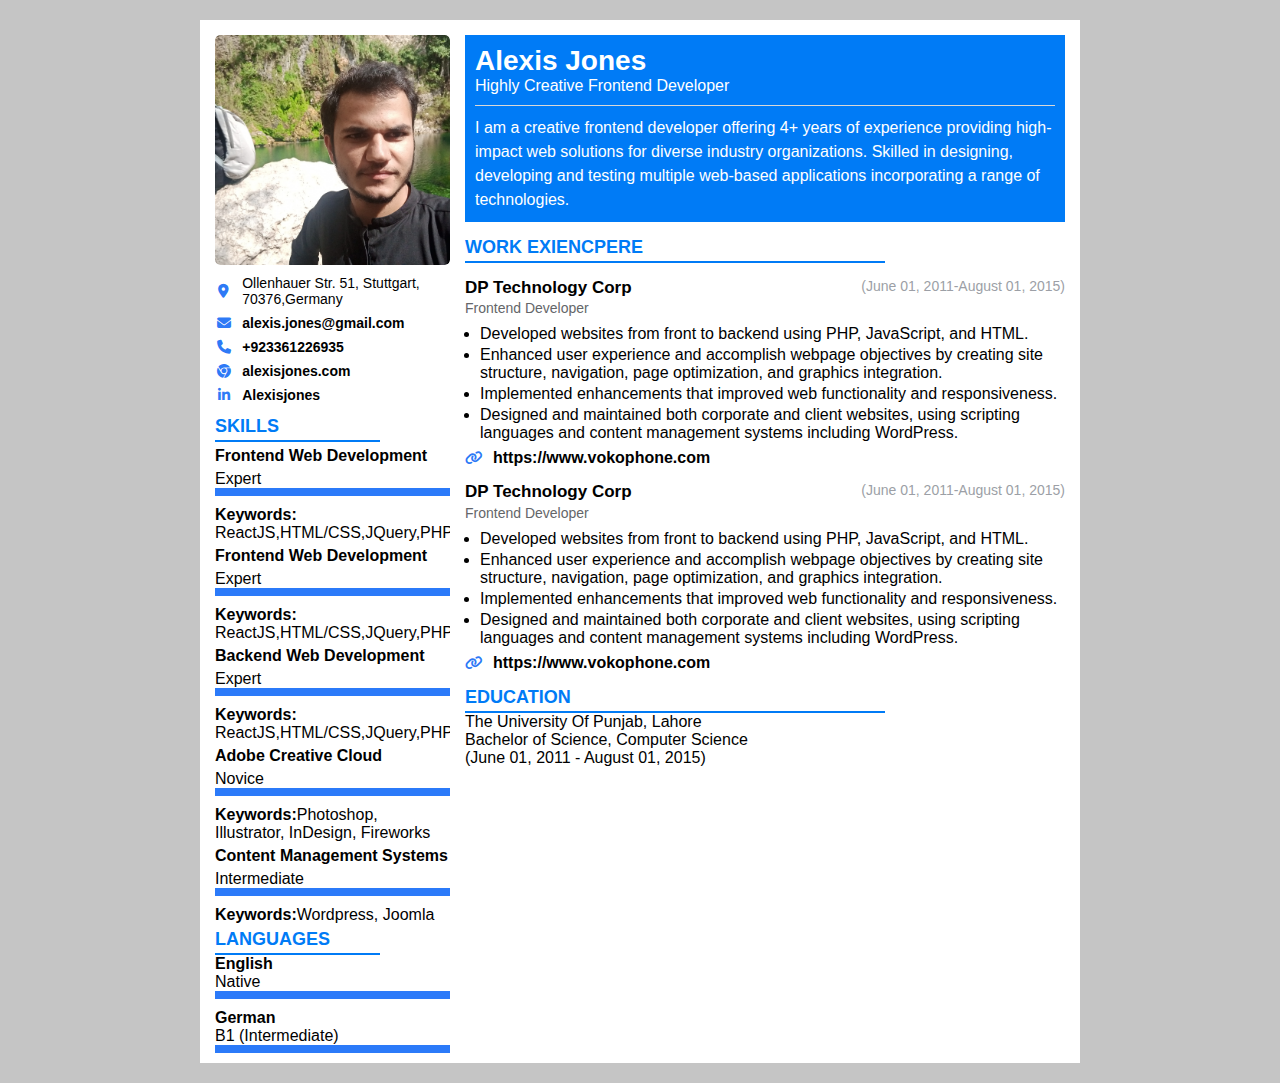
==== 1697217372788_index.html @ 640dd83c "new version added" ====
<!DOCTYPE html>
<html lang="en">

<head>
    <meta charset="UTF-8">
    <meta name="viewport" content="width=device-width, initial-scale=1.0">
    <title>Pikachu</title>
    <link rel="stylesheet" href="1697217371574_style.css">
    <link rel="stylesheet" href="https://cdnjs.cloudflare.com/ajax/libs/font-awesome/6.4.2/css/all.min.css" />

</head>

<body>
    <div class="pikachu-resume-cotainer">
        <!-- pikachu-resume-left -->
        <div class="pikachu-resume-left">
            <div class="pikachu-profile-img">
                <img src="profile.jpg" alt="">
            </div>
            <ul class="pikachu-user-profile">
                <li>
                    <i class="fa-solid fa-location-dot"></i>
                    <p>Ollenhauer Str. 51, Stuttgart, 70376,Germany</p>
                </li>
                <li>
                    <i class="fa-solid fa-envelope"></i>
                    <p>alexis.jones@gmail.com</p>
                </li>
                <li>
                    <i class="fa-solid fa-phone"></i>
                    <p>+923361226935</p>
                </li>
                <li>
                    <i class="fa-brands fa-chrome"></i>
                    <p>alexisjones.com</p>
                </li>
                <li>
                    <i class="fa-brands fa-linkedin-in"></i>
                    <p>Alexisjones</p>
                </li>
            </ul>

            <!-- skills -->
            <div class="pikachu-skills-container">
                <div class="pikachu-heading">Skills</div>
                <div class="pikachu-heading-underline"></div>
                <div class="pikachu-skills">

                    <!-- skill item 1 -->
                    <div class="pikachu-skill">
                        <div class="pikachu-skill-name"><b>Frontend Web Development</b></div>
                        <div class="pikachu-skill-level">
                            <p>Expert</p>
                            <div class="pikachu-skill-indicator"></div>
                        </div>
                        <div class="pikachu-skill-keywords">
                            <b>Keywords:</b> ReactJS,HTML/CSS,JQuery,PHP
                        </div>
                    </div>

                    <!-- skill item 2 -->
                    <div class="pikachu-skill">
                        <div class="pikachu-skill-name"><b>Frontend Web Development</b></div>
                        <div class="pikachu-skill-level">
                            <p>Expert</p>
                            <div class="pikachu-skill-indicator"></div>
                        </div>
                        <div class="pikachu-skill-keywords">
                            <b>Keywords:</b> ReactJS,HTML/CSS,JQuery,PHP
                        </div>
                    </div>

                    <!-- skill item 3 -->
                    <div class="pikachu-skill">
                        <div class="pikachu-skill-name"><b>Backend Web Development</b></div>
                        <div class="pikachu-skill-level">
                            <p>Expert</p>
                            <div class="pikachu-skill-indicator"></div>
                        </div>
                        <div class="pikachu-skill-keywords">
                            <b>Keywords:</b> ReactJS,HTML/CSS,JQuery,PHP
                        </div>
                    </div>
                    <!-- skill item 4 -->
                    <div class="pikachu-skill">
                        <div class="pikachu-skill-name"><b>Adobe Creative Cloud</b></div>
                        <div class="pikachu-skill-level">
                            <p>Novice</p>
                            <div class="pikachu-skill-indicator"></div>
                        </div>
                        <div class="pikachu-skill-keywords">
                            <b>Keywords:</b>Photoshop, Illustrator, InDesign, Fireworks
                        </div>
                    </div>
                    <!-- skill item 5 -->
                    <div class="pikachu-skill">
                        <div class="pikachu-skill-name"><b>Content Management Systems</b></div>
                        <div class="pikachu-skill-level">
                            <p>Intermediate</p>
                            <div class="pikachu-skill-indicator"></div>
                        </div>
                        <div class="pikachu-skill-keywords">
                            <b>Keywords:</b>Wordpress, Joomla
                        </div>
                    </div>

                </div>
            </div>

            <!-- languages -->
            <div class="pikachu-languages-container">
                <div class="pikachu-heading">Languages</div>
                <div class="pikachu-heading-underline"></div>
                <div class="pikachu-languages">

                    <!-- language item 1 -->
                    <div class="pikachu-languages">
                        <div class="pikachu-languages-name"><b>English</b></div>
                        <div class="pikachu-languages-level">
                            <p>Native</p>
                            <div class="pikachu-skill-indicator"></div>
                        </div>
                    </div>

                    <!-- language item 2 -->
                    <div class="pikachu-languages">
                        <div class="pikachu-languages-name"><b>German</b></div>
                        <div class="pikachu-languages-level">
                            <p>B1 (Intermediate)</p>
                            <div class="pikachu-skill-indicator"></div>
                        </div>
                    </div>

                </div>
            </div>



        </div>
        <!-- pikachu-resume-right  -->
        <div class="pikachu-resume-right">
            <div class="pikachu-profile-about">
                <div class="pikachu-about-top">
                    <div class="pikachu-profile-name">Alexis Jones</div>
                    <div class="pikachu-profile-profession">
                        Highly Creative Frontend Developer
                    </div>
                </div>
                <p class="pikachu-profile-intro">
                    I am a creative frontend developer offering 4+ years of experience providing high-impact web
                    solutions for diverse industry organizations. Skilled in designing, developing and testing multiple
                    web-based applications incorporating a range of technologies.
                </p>
            </div>

            <!-- work experience - start -->
            <div class="pikachu-work-experiences-container">
                <div class="pikachu-heading">
                    WORK EXIENCPERE
                </div>
                <div class="pikachu-work-experiences">
                    <!-- experience - item -->
                    <div class="pikachu_work_experience">
                        <div class="pikachu_work_experience_binfo">
                            <div class="pikachu_work_exp_binfo-left">
                                <div class="pikachu_work_experience_company">DP Technology Corp</div>
                                <div class="pikachu_work_experience_position">
                                    Frontend Developer
                                </div>
                            </div>
                            <div class="pikachu_dp_technology_date">(June 01, 2011-August 01, 2015) </div>
                        </div>

                        <ul class="pikachu_work_experience_highlights">
                            <li>Developed websites from front to backend using PHP, JavaScript, and HTML.</li>
                            <li>Enhanced user experience and accomplish webpage objectives by creating site structure,
                                navigation, page optimization, and graphics integration.</li>
                            <li>Implemented enhancements that improved web functionality and responsiveness.</li>
                            <li> Designed and maintained both corporate and client websites, using
                                scripting languages and content management systems including
                                WordPress.</li>
                        </ul>
                        <div class="pikachu_Web_url">
                            <i class="fa-solid fa-link"></i>
                            <a href="#">
                                https://www.vokophone.com
                            </a>
                        </div>
                    </div>
                    <!-- experience - item -->

                     <!-- experience - item -->
                     <div class="pikachu_work_experience">
                        <div class="pikachu_work_experience_binfo">
                            <div class="pikachu_work_exp_binfo-left">
                                <div class="pikachu_work_experience_company">DP Technology Corp</div>
                                <div class="pikachu_work_experience_position">
                                    Frontend Developer
                                </div>
                            </div>
                            <div class="pikachu_dp_technology_date">(June 01, 2011-August 01, 2015) </div>
                        </div>
                        
                        <ul class="pikachu_work_experience_highlights">
                            <li>Developed websites from front to backend using PHP, JavaScript, and HTML.</li>
                            <li>Enhanced user experience and accomplish webpage objectives by creating site structure,
                                navigation, page optimization, and graphics integration.</li>
                            <li>Implemented enhancements that improved web functionality and responsiveness.</li>
                            <li> Designed and maintained both corporate and client websites, using
                                scripting languages and content management systems including
                                WordPress.</li>
                        </ul>
                        <div class="pikachu_Web_url">
                            <i class="fa-solid fa-link"></i>
                            <a href="#">
                                https://www.vokophone.com
                            </a>
                        </div>
                    </div>
                    <!-- experience - item -->


                </div>
            </div>

            <!-- work experience - end -->

            <!-- Education-start-->
            <div class="pikachu-education-container">
                <div class="pikachu-heading">EDUCATION</div>
                <div class="pikachu_educations">
                    <div class="pikach_education">
                        <div class="pikach_education_binfo">
                            <div class="pikach_education_binfo-left">
                                <div class="pikach_education_company">The University Of Punjab, Lahore</div>
                                <div class="pikach_education_degree">
                                    Bachelor of Science, Computer Science
                                </div>
                            </div>

                            <div class="pikachu_education_date">(June 01, 2011 - August 01, 2015) </div>

                        </div>
                    </div>
                </div>

            </div>
            <!-- Education-end-->

        </div>
    </div>
</body>

</html>
---- 1697217371574_style.css ----
*{
    margin: 0;
    padding: 0;
    box-sizing: border-box;
    font-family: sans-serif;
}
body{
   background: #c5c5c5;
}
.pikachu-resume-cotainer{
    width: 880px;
    max-width: 880px;
    margin: 20px auto;
    background: #fff;
    display: flex;
}

.pikachu-heading{
   font-size: 18px;
   position: relative;
    font-weight: 700;
    padding: 5px 0;
    text-transform: uppercase;
    color: rgb(0, 123, 246);
 }

 .pikachu-heading::before{
   content: "";
   position: absolute;
   width: 70%;
   height: 2px;
   background: rgb(0, 123, 246);
   bottom: 0px;
 }

/* pikachu-resume-left css */


.pikachu-resume-left{
    width: 250px;
    padding-top: 15px;
    padding-left: 15px;
    overflow: hidden;
}

.pikachu-resume-left .pikachu-profile-img{
    width: 235px;
    height: 230px;
    overflow: hidden;
    border-radius: 5px;
    overflow: hidden;
}

.pikachu-resume-left .pikachu-profile-img img{
    width: 100%;
    height: 100%;
    object-fit: cover;
    border-radius: 5px;
}


.pikachu-user-profile{
   margin-top: 10px;
}
.pikachu-user-profile li{
display: flex;
align-items: center;
margin-bottom: 8px;
}

.pikachu-user-profile li i{
   display: inline-flex;
   align-items: center;
   justify-content: center;
   width: 18px;
   font-size: 14px;
   color: rgba(33, 114, 246, 0.939);
}

.pikachu-user-profile li p{
   width: calc(100% - 18px);
   text-wrap: wrap;
   margin-left: 10px;
   font-size: 14px;
   font-weight: 600;
}
.pikachu-user-profile li:first-child p{
   font-weight: normal;
}

/* <!-- skills css --> */

.pikachu-skill-name{
    margin-top: 5px;
    margin-bottom: 5px;
}
.pikachu-skill-level{
    font-weight:100;
}

.pikachu-skill-indicator{
    border: 4px solid rgb(43, 122, 249);
    margin-bottom: 10px;
}

/* .pikachu-resume-right css */


.pikachu-resume-right{
    width: calc(100% - 250px);
    padding:0 15px;
    padding-top: 15px;
}
 .pikachu-profile-about{
    background-color: rgb(0, 123, 246);
    color: white;
   padding: 10px;
 }

 .pikachu-about-top{
   border-bottom: 1px solid rgb(216, 216, 216);
   padding-bottom: 10px;
   margin-bottom: 10px;
 }

 
 .pikachu-profile-name{
    font-size: 28px;
    font-weight: bold;
    text-transform: capitalize;
 }

 .pikachu-profile-intro{
   font-size: 16px;
   line-height: calc(16 * 1.5px);
 }


 /* <!-- work experience - css  start --> */
.pikachu-work-experiences-container,.pikachu-education-container{
   margin-top: 10px;
}
.pikachu_work_experience{
   margin-top: 15px;
}
.pikachu_work_experience_highlights{
 margin: 7px 0;
 margin-left: 15px;
}
.pikachu_work_experience_highlights li{
   margin: 3px 0;
}

.pikachu_work_experience_binfo{
   display: flex;
   justify-content: space-between;
   margin-top: 10px;
}

.pikachu_work_exp_binfo-left .pikachu_work_experience_company{
   font-size: 17px;
   line-height: calc(17 * 1.2px);
   font-weight: bold;
}

.pikachu_work_exp_binfo-left .pikachu_work_experience_position{
   font-size: 14px;
   padding: 2px 0;
   color: #646669;
}

.pikachu_dp_technology_date{
   font-size: 14px;
   color: #9c9fa6;
}

.pikachu_Web_url{
   display: flex;
   align-items: center;
}

.pikachu_Web_url i{
   font-size: 14px;
   color: rgba(33, 114, 246, 0.939);
   margin-right: 10px;
}
.pikachu_Web_url a{
   text-decoration: none;
   color: #000;
   font-weight: bold;
}
 

 /* <!-- work experience css- end --/> */



 /* <!-- Education- css_start--> */
 

 /* <!-- Education-end_css--> */
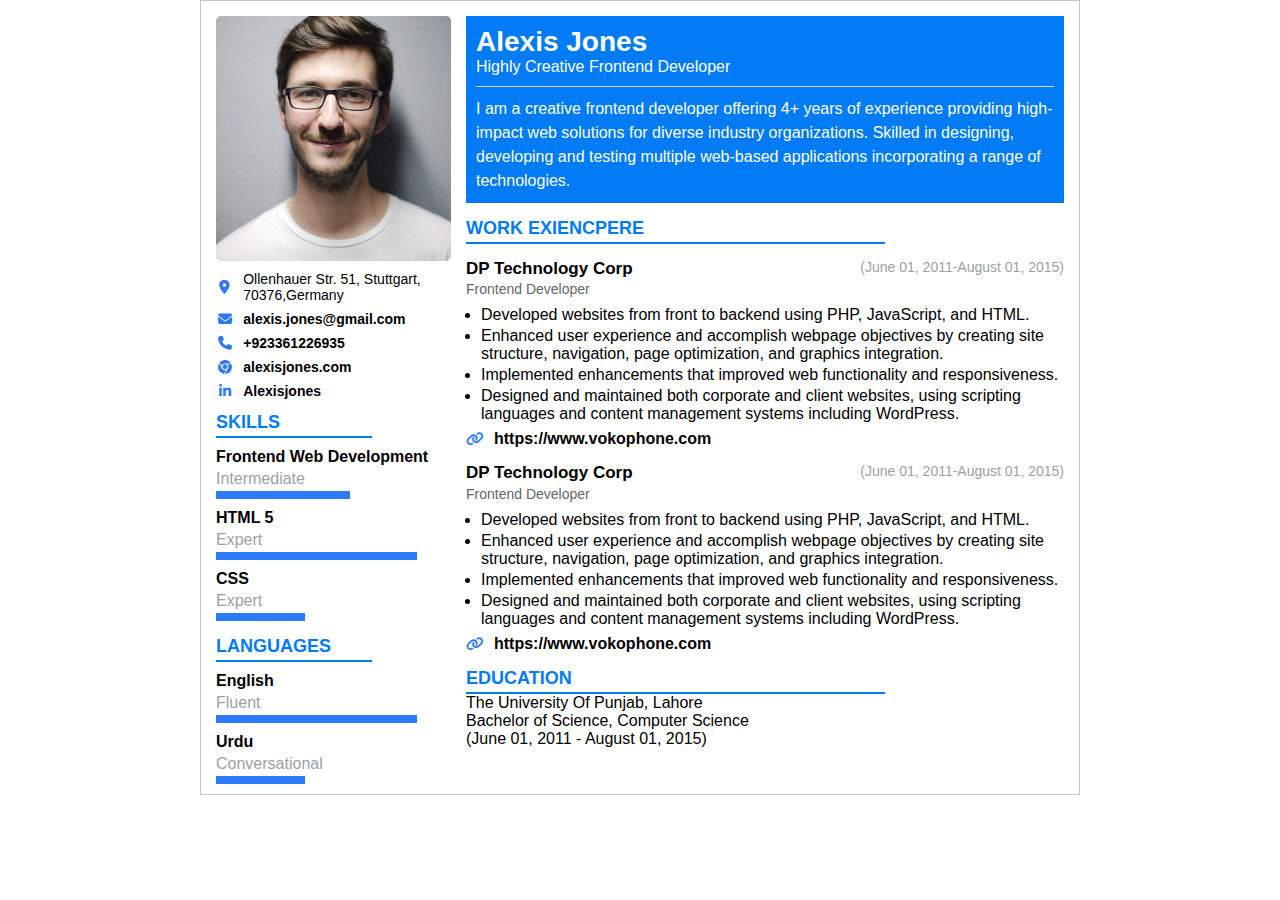
==== commit af605c7f: "update version" ====
--- a/1697217372788_index.html
+++ b/1697217372788_index.html
@@ -43,66 +43,35 @@
             <!-- skills -->
             <div class="pikachu-skills-container">
                 <div class="pikachu-heading">Skills</div>
-                <div class="pikachu-heading-underline"></div>
                 <div class="pikachu-skills">
 
                     <!-- skill item 1 -->
                     <div class="pikachu-skill">
-                        <div class="pikachu-skill-name"><b>Frontend Web Development</b></div>
+                        <div class="pikachu-skill-name">Frontend Web Development</div>
+                        <div class="pikachu-skill-level">
+                            <p>Intermediate</p>
+                            <div class="pikachu-skill-indicator intermediate"></div>
+                        </div>
+                    </div>
+
+                    <!-- skill item 1 -->
+                    <div class="pikachu-skill">
+                        <div class="pikachu-skill-name">HTML 5</div>
                         <div class="pikachu-skill-level">
                             <p>Expert</p>
-                            <div class="pikachu-skill-indicator"></div>
-                        </div>
-                        <div class="pikachu-skill-keywords">
-                            <b>Keywords:</b> ReactJS,HTML/CSS,JQuery,PHP
-                        </div>
-                    </div>
-
-                    <!-- skill item 2 -->
+                            <div class="pikachu-skill-indicator expert"></div>
+                        </div>
+                    </div>
+
+                    <!-- skill item 1 -->
                     <div class="pikachu-skill">
-                        <div class="pikachu-skill-name"><b>Frontend Web Development</b></div>
+                        <div class="pikachu-skill-name">CSS</div>
                         <div class="pikachu-skill-level">
                             <p>Expert</p>
-                            <div class="pikachu-skill-indicator"></div>
-                        </div>
-                        <div class="pikachu-skill-keywords">
-                            <b>Keywords:</b> ReactJS,HTML/CSS,JQuery,PHP
-                        </div>
-                    </div>
-
-                    <!-- skill item 3 -->
-                    <div class="pikachu-skill">
-                        <div class="pikachu-skill-name"><b>Backend Web Development</b></div>
-                        <div class="pikachu-skill-level">
-                            <p>Expert</p>
-                            <div class="pikachu-skill-indicator"></div>
-                        </div>
-                        <div class="pikachu-skill-keywords">
-                            <b>Keywords:</b> ReactJS,HTML/CSS,JQuery,PHP
-                        </div>
-                    </div>
-                    <!-- skill item 4 -->
-                    <div class="pikachu-skill">
-                        <div class="pikachu-skill-name"><b>Adobe Creative Cloud</b></div>
-                        <div class="pikachu-skill-level">
-                            <p>Novice</p>
-                            <div class="pikachu-skill-indicator"></div>
-                        </div>
-                        <div class="pikachu-skill-keywords">
-                            <b>Keywords:</b>Photoshop, Illustrator, InDesign, Fireworks
-                        </div>
-                    </div>
-                    <!-- skill item 5 -->
-                    <div class="pikachu-skill">
-                        <div class="pikachu-skill-name"><b>Content Management Systems</b></div>
-                        <div class="pikachu-skill-level">
-                            <p>Intermediate</p>
-                            <div class="pikachu-skill-indicator"></div>
-                        </div>
-                        <div class="pikachu-skill-keywords">
-                            <b>Keywords:</b>Wordpress, Joomla
-                        </div>
-                    </div>
+                            <div class="pikachu-skill-indicator beginner"></div>
+                        </div>
+                    </div>
+
 
                 </div>
             </div>
@@ -110,24 +79,23 @@
             <!-- languages -->
             <div class="pikachu-languages-container">
                 <div class="pikachu-heading">Languages</div>
-                <div class="pikachu-heading-underline"></div>
                 <div class="pikachu-languages">
 
-                    <!-- language item 1 -->
-                    <div class="pikachu-languages">
-                        <div class="pikachu-languages-name"><b>English</b></div>
-                        <div class="pikachu-languages-level">
-                            <p>Native</p>
-                            <div class="pikachu-skill-indicator"></div>
-                        </div>
-                    </div>
-
-                    <!-- language item 2 -->
-                    <div class="pikachu-languages">
-                        <div class="pikachu-languages-name"><b>German</b></div>
-                        <div class="pikachu-languages-level">
-                            <p>B1 (Intermediate)</p>
-                            <div class="pikachu-skill-indicator"></div>
+                     <!-- language item 1 -->
+                     <div class="pikachu-language">
+                        <div class="pikachu-language-name">English</div>
+                        <div class="pikachu-language-level">
+                            <p>fluent</p>
+                            <div class="pikachu-language-indicator fluent"></div>
+                        </div>
+                    </div>
+
+                     <!-- language item 2 -->
+                    <div class="pikachu-language">
+                        <div class="pikachu-language-name">Urdu</div>
+                        <div class="pikachu-language-level">
+                            <p>Conversational</p>
+                            <div class="pikachu-language-indicator conversational"></div>
                         </div>
                     </div>
 
@@ -189,8 +157,8 @@
                     </div>
                     <!-- experience - item -->
 
-                     <!-- experience - item -->
-                     <div class="pikachu_work_experience">
+                    <!-- experience - item -->
+                    <div class="pikachu_work_experience">
                         <div class="pikachu_work_experience_binfo">
                             <div class="pikachu_work_exp_binfo-left">
                                 <div class="pikachu_work_experience_company">DP Technology Corp</div>
@@ -200,7 +168,7 @@
                             </div>
                             <div class="pikachu_dp_technology_date">(June 01, 2011-August 01, 2015) </div>
                         </div>
-                        
+
                         <ul class="pikachu_work_experience_highlights">
                             <li>Developed websites from front to backend using PHP, JavaScript, and HTML.</li>
                             <li>Enhanced user experience and accomplish webpage objectives by creating site structure,
--- a/1697217371574_style.css
+++ b/1697217371574_style.css
@@ -5,14 +5,16 @@
     font-family: sans-serif;
 }
 body{
-   background: #c5c5c5;
+   background: #fff;
 }
 .pikachu-resume-cotainer{
     width: 880px;
     max-width: 880px;
-    margin: 20px auto;
+    /* transform: scale(0.6); */
+    margin: 0 auto;
     background: #fff;
     display: flex;
+    border: 1px solid #c5c5c5;
 }
 
 .pikachu-heading{
@@ -45,10 +47,8 @@
 
 .pikachu-resume-left .pikachu-profile-img{
     width: 235px;
-    height: 230px;
-    overflow: hidden;
+    height: 245px;
     border-radius: 5px;
-    overflow: hidden;
 }
 
 .pikachu-resume-left .pikachu-profile-img img{
@@ -89,18 +89,42 @@
 }
 
 /* <!-- skills css --> */
-
-.pikachu-skill-name{
-    margin-top: 5px;
-    margin-bottom: 5px;
-}
-.pikachu-skill-level{
-    font-weight:100;
-}
-
-.pikachu-skill-indicator{
-    border: 4px solid rgb(43, 122, 249);
-    margin-bottom: 10px;
+.pikachu-skills-container,.pikachu-languages-container{
+   width: 95%;
+}
+.pikachu-skill,.pikachu-language{
+   margin: 10px 0;
+}
+
+.pikachu-skill-name,.pikachu-language-name{
+ font-size: 16px;
+ font-weight: 600;
+}
+.pikachu-skill-level,.pikachu-language-level{
+    margin-top: 4px;
+}
+
+.pikachu-skill-level p,.pikachu-language-level p{
+   color: #9c9fa6;
+   margin-bottom: 3px;
+   text-transform: capitalize;
+}
+
+.pikachu-skill-indicator,.pikachu-language-indicator{
+   height: 8px;
+   width: 0%;
+    background: rgb(43, 122, 249);
+}
+
+.pikachu-skill-indicator.expert,.pikachu-language-indicator.fluent{
+   width: 90%;
+}
+.pikachu-skill-indicator.intermediate,.pikachu-language-indicator.intermediate{
+   width: 60%;
+}
+
+.pikachu-skill-indicator.beginner,.pikachu-language-indicator.conversational{
+   width: 40%;
 }
 
 /* .pikachu-resume-right css */
